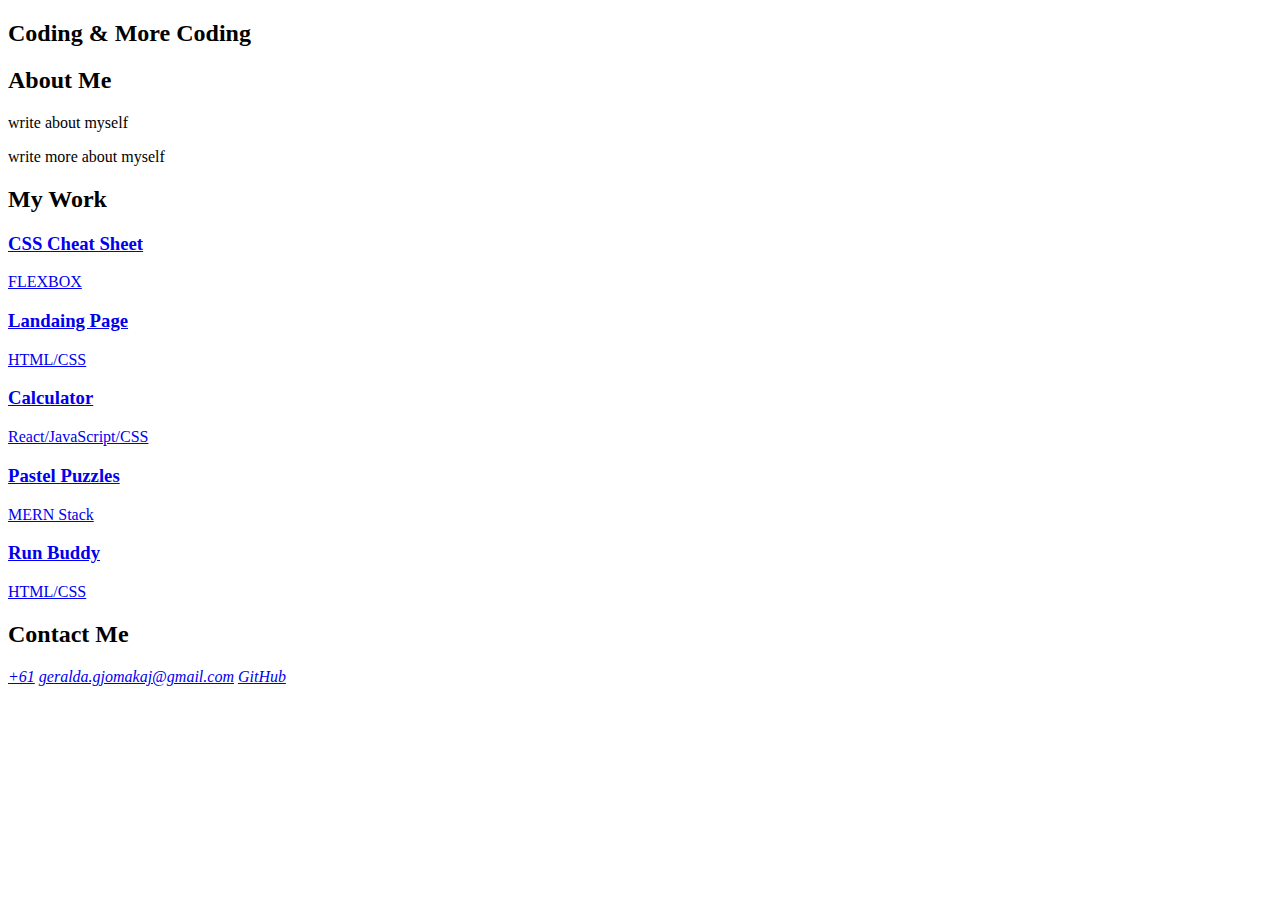
==== dev/index.html @ 26d8c079 "added html" ====
<!DOCTYPE html>
<html lang="en">
  <head>
    <meta charset="UTF-8" />
    <meta name="viewport" content="width=device-width, initial-scale=1.0" />
    <title>Gigi // Web Developer</title>
    <link rel="stylesheet" href="./assets/reset.css" />
    <link rel="stylesheet" href="./assets/style.css" />
  </head>
  <body>
    <!-- MAIN LOGO / NAV ->
    <header>
      <h1>GIGI</h1>
      <nav>
        <a href="#about">About Me</a>
        <a href="#work">My Work</a>
        <a href="#contact">Contact Me</a>
        <a href="#">Resume</a>
      </nav>
    </header>
    <!-- HERO BANNER-->
    <section class="hero-banner">
      <div>
        <h2>Coding & More Coding</h2>
      </div>
    </section>

    <main class="page-">
      <!-- ABOUT ME -->
      <section class="page-section" id="about">
        <h2>About Me</h2>
        <div>
          <p>write about myself</p>
          <p>write more about myself</p>
        </div>
      </section>

      <!-- PORTFOLIO CONTAINER -->
      <section class="page-section" id="work">
        <h2>My Work</h2>
        <div class="flex-container">

          <a href="#" class="flex-item css-cheat">
            <div>
              <h3>CSS Cheat Sheet</h3>
              <span>FLEXBOX</span>
            </div>
          </a>
          <a href="#" class="flex-item landing-page">
            <div>
                <h3>Landaing Page</h3>
                <span>HTML/CSS</span>
            </div>
          </a>
          <a href="#" clas="flex-item react-calc">
            <div>
                <h3>Calculator</h3>
                <span>React/JavaScript/CSS</span>
            </div>
          </a>
          <a href="#" class="flex-item pastel-puzzles">
            <div>
                <h3>Pastel Puzzles</h3>
                <span>MERN Stack</span>
            </div>
          </a>
          <a href="#" class="flex-item run-buddy">
            <div>
                <h3>Run Buddy</h3>
                <span>HTML/CSS</span>
            </div>
          </a>
        </div>
      </section>

      <!-- CONTACT -->
      <section class="page-section" id="contact">
        <h2>Contact Me</h2>
        <div>
            <address>
                <a href="#">+61</a>
                <a href="mailto:geralda.gjomakaj@gmail.com">geralda.gjomakaj@gmail.com</a>
                <a href="#">GitHub</a>
            </address>
        </div>
    </main>
  </body>
</html>
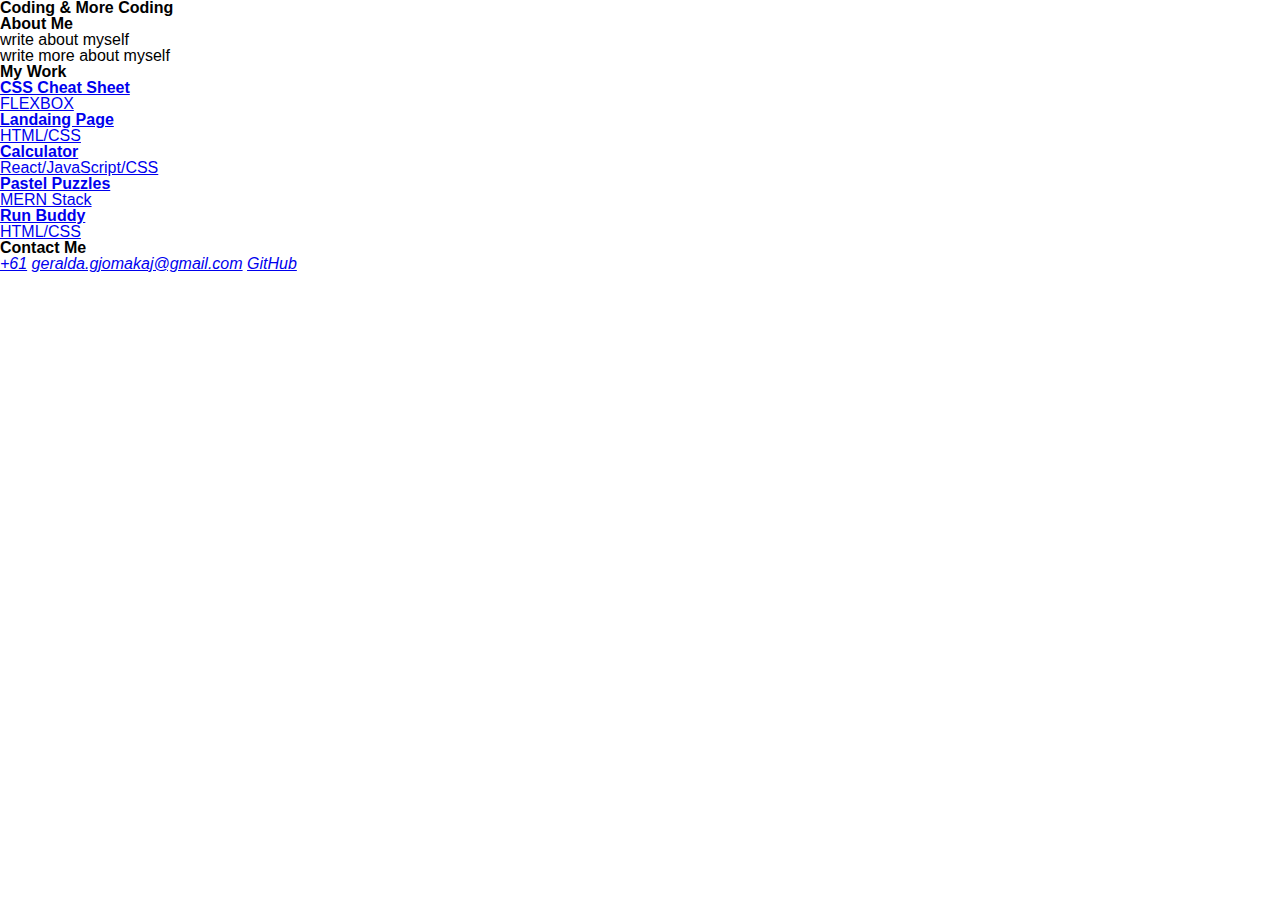
==== commit 85addcb0: "added reset stylesheet" ====
--- a/dev/index.html
+++ b/dev/index.html
@@ -18,7 +18,7 @@
         <a href="#">Resume</a>
       </nav>
     </header>
-    <!-- HERO BANNER-->
+    <!-- HERO BANNER -->
     <section class="hero-banner">
       <div>
         <h2>Coding & More Coding</h2>
@@ -52,7 +52,7 @@
                 <span>HTML/CSS</span>
             </div>
           </a>
-          <a href="#" clas="flex-item react-calc">
+          <a href="#" class="flex-item react-calc">
             <div>
                 <h3>Calculator</h3>
                 <span>React/JavaScript/CSS</span>
@@ -74,7 +74,7 @@
       </section>
 
       <!-- CONTACT -->
-      <section class="page-section" id="contact">
+      <section class="page-section contact" id="contact">
         <h2>Contact Me</h2>
         <div>
             <address>
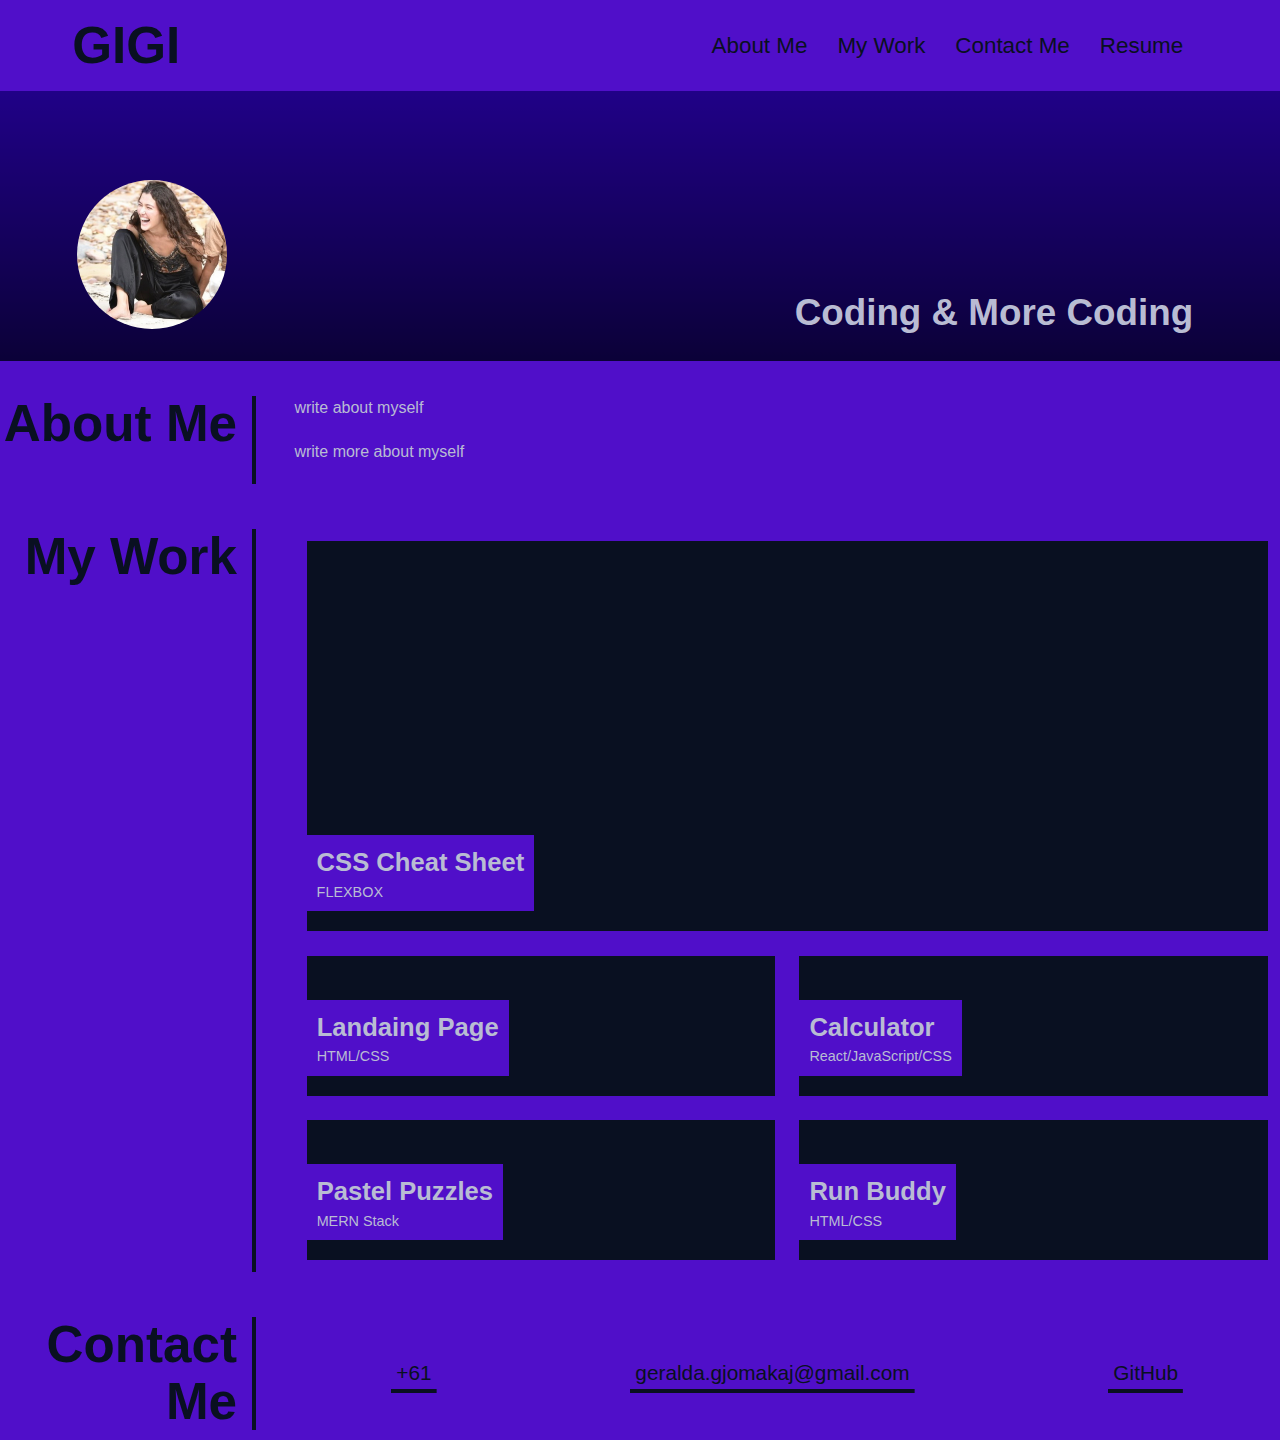
==== commit c93085aa: "added css avatar" ====
--- a/dev/index.html
+++ b/dev/index.html
@@ -8,7 +8,7 @@
     <link rel="stylesheet" href="./assets/style.css" />
   </head>
   <body>
-    <!-- MAIN LOGO / NAV ->
+    <!-- MAIN LOGO / NAV -->
     <header>
       <h1>GIGI</h1>
       <nav>
@@ -20,6 +20,9 @@
     </header>
     <!-- HERO BANNER -->
     <section class="hero-banner">
+        <div>
+            <img src="./assets/IMG_1495.PNG" alt="image of me" width="150px">
+          </div>
       <div>
         <h2>Coding & More Coding</h2>
       </div>
--- a/dev/assets/style.css
+++ b/dev/assets/style.css
@@ -0,0 +1,294 @@
+* {
+  box-sizing: border-box;
+}
+
+/* colour palette */
+:root {
+  --primary: rgb(9, 16, 33);
+  --secondary: rgb(80, 15, 201);
+  --tertiary: rgb(255, 255, 255);
+  --dark: rgb(11, 0, 39);
+  --light: rgb(185, 188, 211);
+}
+
+body {
+  font-family: "Gill Sans", "Gill Sans MT", Calibri, "Trebuchet MS", sans-serif;
+  color: var(--primary);
+  background-color: var(--secondary);
+  line-height: 1.5;
+}
+
+header {
+  padding: 15px 6% 15px 0;
+  display: flex;
+  justify-content: space-between;
+  flex-wrap: wrap;
+  align-items: center;
+  background-color: var(--secondary);
+  box-shadow: 0 5px 35px rgb(130, 85, 85);
+}
+
+header h1 {
+  color: var(--primary);
+  background-color: var(--secondary);
+  padding: 5px 1% 5px 6%;
+  margin: 0;
+  font-size: 4vw;
+  line-height: 1;
+}
+
+nav {
+  display: flex;
+  flex-wrap: wrap;
+}
+
+nav a {
+  text-decoration: none;
+  padding: 5px 10px;
+  color: var(--primary);
+  margin-right: 10px;
+  background-image: linear-gradient(
+    270deg,
+    var(--secondary) 0%,
+    var(--secondary) 100%
+  );
+  background-repeat: no-repeat;
+  background-size: 100% 0.2em;
+  background-position: bottom;
+  transition: all 0.25s ease-in;
+  font-size: 1.4rem;
+}
+
+nav a:hover {
+  background-size: 100% 100%;
+  color: var(--light);
+}
+
+main {
+  margin-top: 20px;
+  margin-bottom: 45px;
+}
+
+.hero-banner {
+  background: rgb(46, 9, 101);
+  background-image: url("../images/02-hero-bg.jpg"),
+    linear-gradient(180deg, var(--secondary) 0%, var(--primary) 100%);
+  background-size: cover;
+  background-position: center;
+  background-blend-mode: soft-light;
+  min-height: 30vh;
+  color: var(--light);
+  padding: 2% 6%;
+  display: flex;
+  justify-content: space-between;
+  align-items: flex-end;
+  text-align: right;
+}
+
+.hero-banner h2 {
+  color: var(--light);
+  margin: 0;
+  padding: 5px 10px;
+  font-size: 2.3rem;
+  line-height: 1.2;
+  display: inline;
+  flex-wrap: wrap;
+}
+
+.hero-banner img {
+  border-radius: 50%;
+}
+
+.page-wrapper {
+  max-width: 88%;
+  margin-left: auto;
+  margin-right: auto;
+}
+
+.page-section {
+  margin: 25px 0;
+  padding: 10px 0;
+  display: flex;
+  flex-direction: row;
+  flex-wrap: wrap;
+  align-items: stretch;
+  justify-content: space-between;
+}
+
+.page-section > h2 {
+  flex: 0 0 20%;
+  text-align: right;
+  padding-right: 15px;
+  border-right: 4px solid var(--primary);
+  font-size: 4vw;
+  line-height: 1.1;
+}
+
+.page-section > div {
+  flex: 0 0 77%;
+}
+
+.page-section p {
+  margin-bottom: 20px;
+  color: var(--light);
+}
+
+.flex-container {
+  display: flex;
+  flex-wrap: wrap;
+  justify-content: center;
+}
+
+.flex-item {
+  border: 5px solid var(--secondary);
+  background-color: var(--primary);
+  color: var(--light);
+  min-height: 150px;
+  max-height: 150px;
+  flex-basis: calc(50% - 1em);
+  display: flex;
+  align-items: flex-end;
+  padding: 0 0 20px 0;
+  margin: 0.5em;
+  text-decoration: none;
+  background-blend-mode: soft-light;
+  background-size: 150%;
+  transition: all 0.5s;
+  font-size: 0.9rem;
+}
+
+/* feature first portfolio item */
+.flex-item:first-child {
+  min-height: 400px;
+  flex-basis: 100%;
+}
+
+.flex-item:hover {
+  background-color: rgba(0, 0, 0, 0.3);
+}
+
+.flex-item div {
+  background-color: var(--secondary);
+  padding: 8px 10px;
+}
+
+.flex-item h3 {
+  font-size: 1.6rem;
+}
+
+.contact address {
+  display: flex;
+  flex-wrap: wrap;
+  justify-content: space-around;
+  align-items: center;
+  height: 100%;
+}
+
+.contact address a {
+  color: var(--primary);
+  padding: 5px;
+  text-decoration: none;
+  font-size: 1.3rem;
+  font-style: normal;
+  background-image: linear-gradient(
+    270deg,
+    var(--primary) 0%,
+    var(--primary) 20%
+  );
+  background-repeat: no-repeat;
+  background-size: 100% 0.2em;
+  background-position: bottom;
+  transition: all 0.25s ease-in;
+  margin: 0 0.2rem 0.1rem;
+  display: inline-block;
+}
+
+.contact address a:hover {
+  background-size: 100% 88%;
+  color: var(--secondary);
+}
+
+/* portfolio project images */
+.css-sheet {
+  background-image: url("../images/02-run-buddy.jpg");
+}
+
+.landing-page {
+  background-image: url("../images/02-portfolio-1.jpg");
+}
+
+.react-calc {
+  background-image: url("../images/02-portfolio-2.jpg");
+}
+
+.pastel-puzzles {
+  background-image: url("../images/02-portfolio-3.jpg");
+}
+
+.run-buddy {
+  background-image: url("../images/02-portfolio-4.jpg");
+}
+
+/* end portfolio project images */
+
+@media screen and (max-width: 980px) {
+  header {
+    padding: 0 0 10px 0;
+    justify-content: center;
+    text-align: center;
+  }
+
+  header h1 {
+    width: 100%;
+    padding: 5px;
+    margin-bottom: 10px;
+    font-size: 10vw;
+  }
+
+  header nav {
+    justify-content: center;
+  }
+
+  .page-section > h2,
+  .page-section > div {
+    flex: 0 0 100%;
+  }
+
+  .page-section > h2 {
+    border-right: none;
+    border-bottom: 4px solid var(--primary);
+    margin-bottom: 20px;
+    padding-bottom: 10px;
+    text-align: left;
+    font-size: 7vw;
+  }
+}
+
+@media screen and (max-width: 768px) {
+  .flex-item,
+  .flex-item:first-child {
+    flex-basis: 100%;
+  }
+
+  .flex-item:first-child {
+    min-height: 150px;
+  }
+
+  .hero-banner {
+    justify-content: center;
+    text-align: center;
+  }
+
+  .contact address {
+    flex-direction: column;
+    align-items: flex-start;
+  }
+
+  .hero-banner img {
+    justify-content: center;
+  }
+
+  .hero-banner h2 {
+    font-size: 2rem;
+  }
+}
